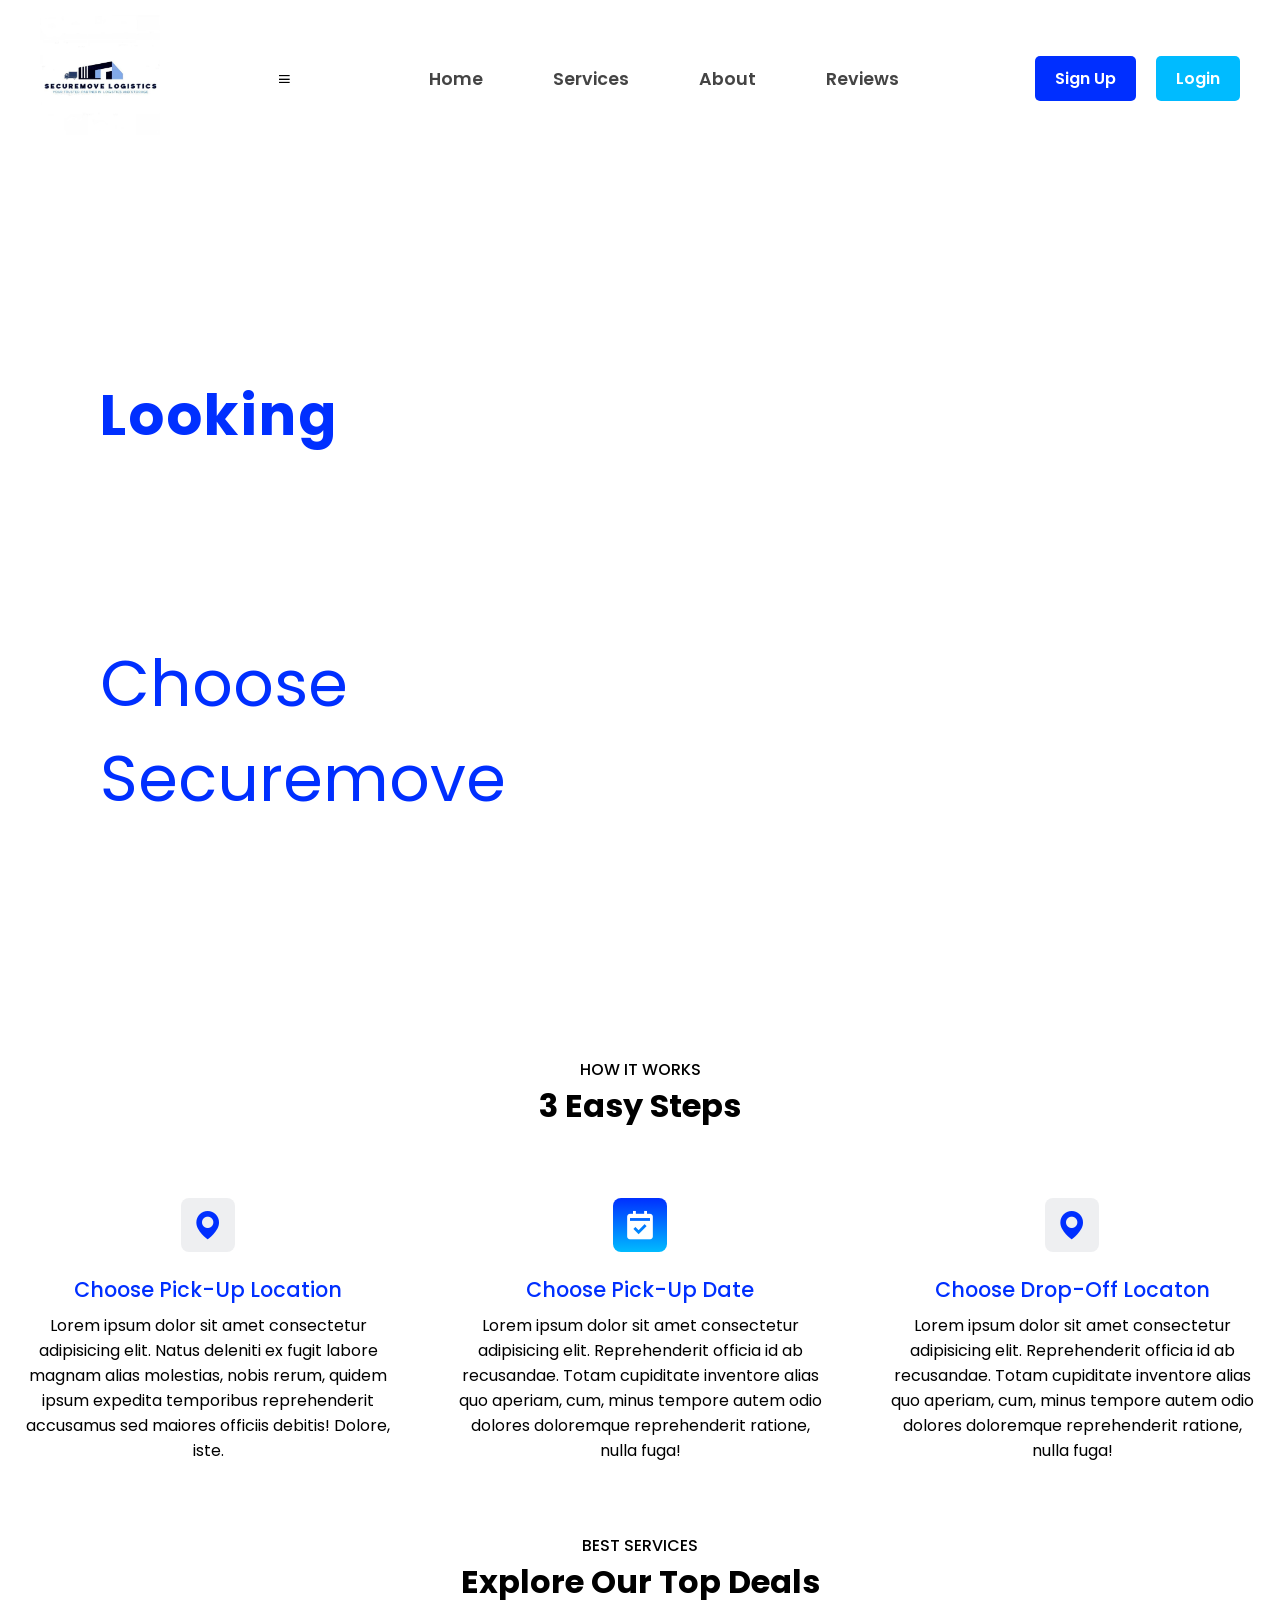
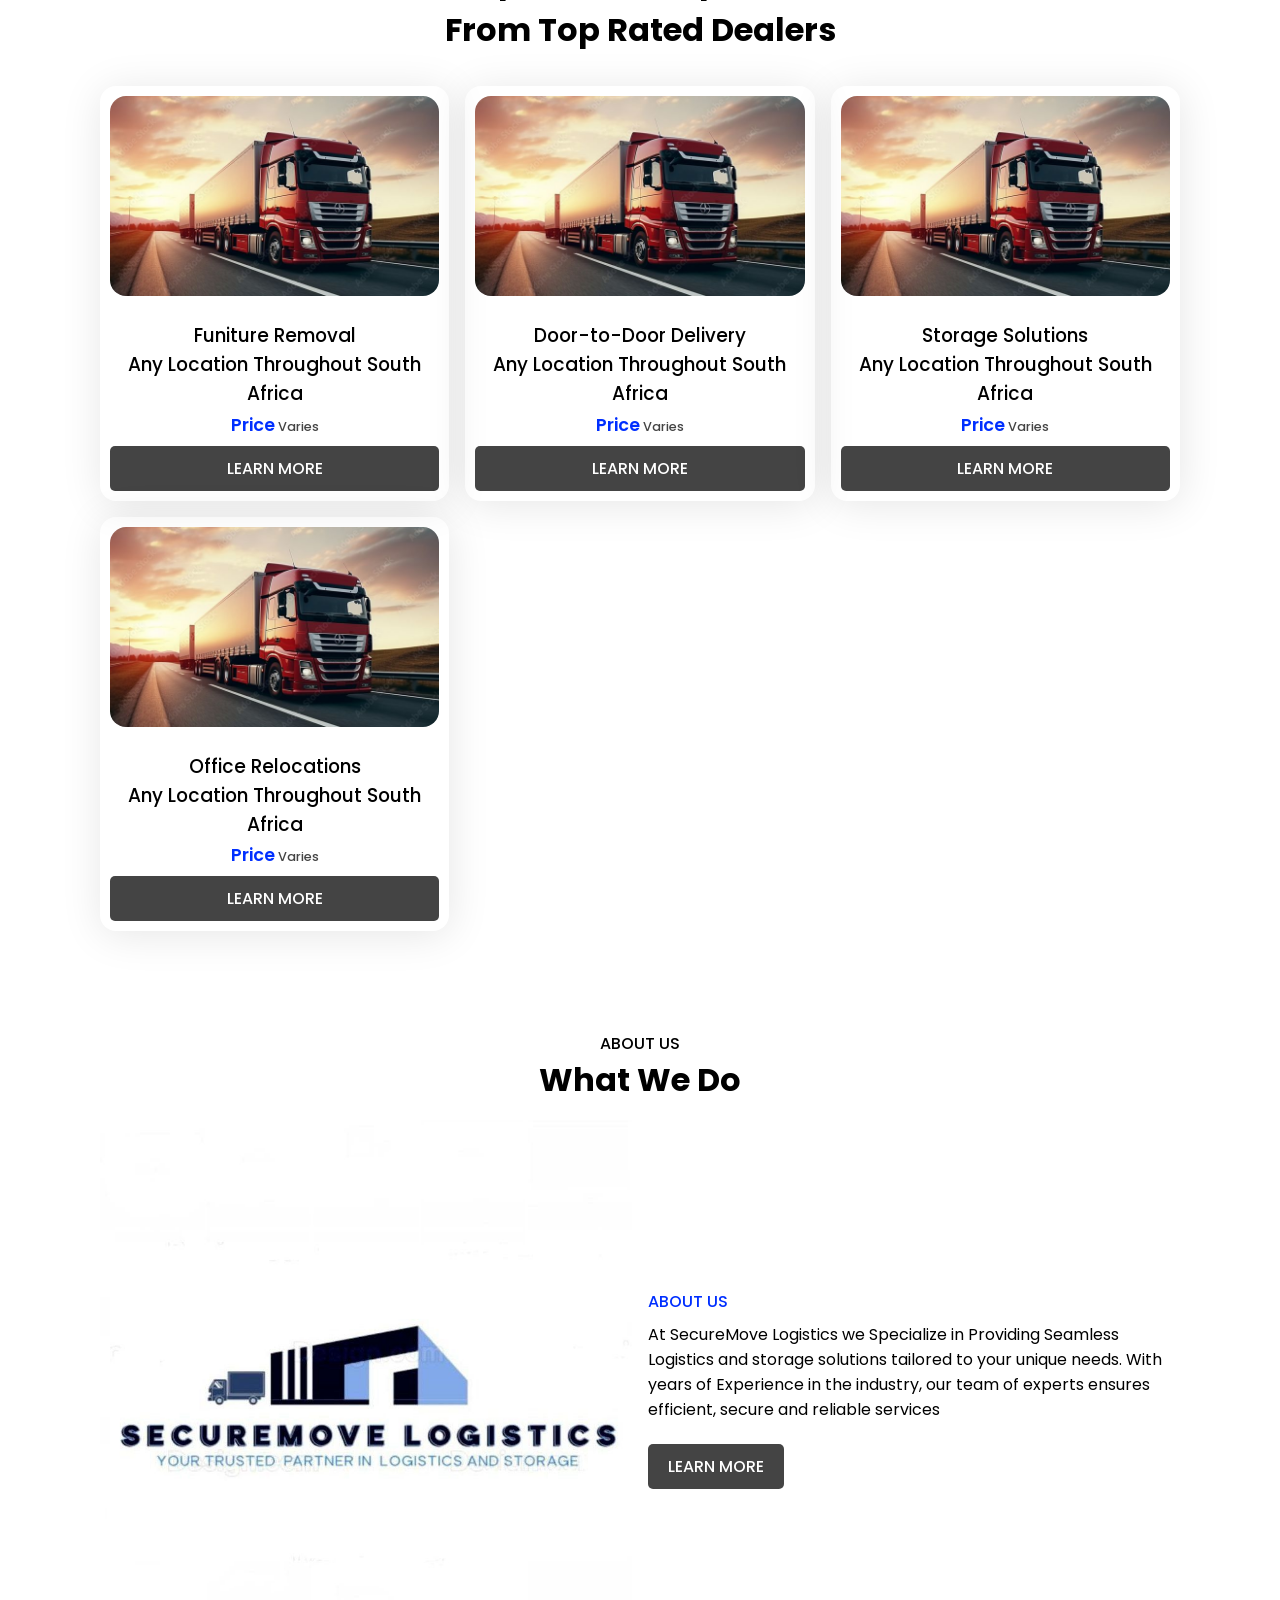
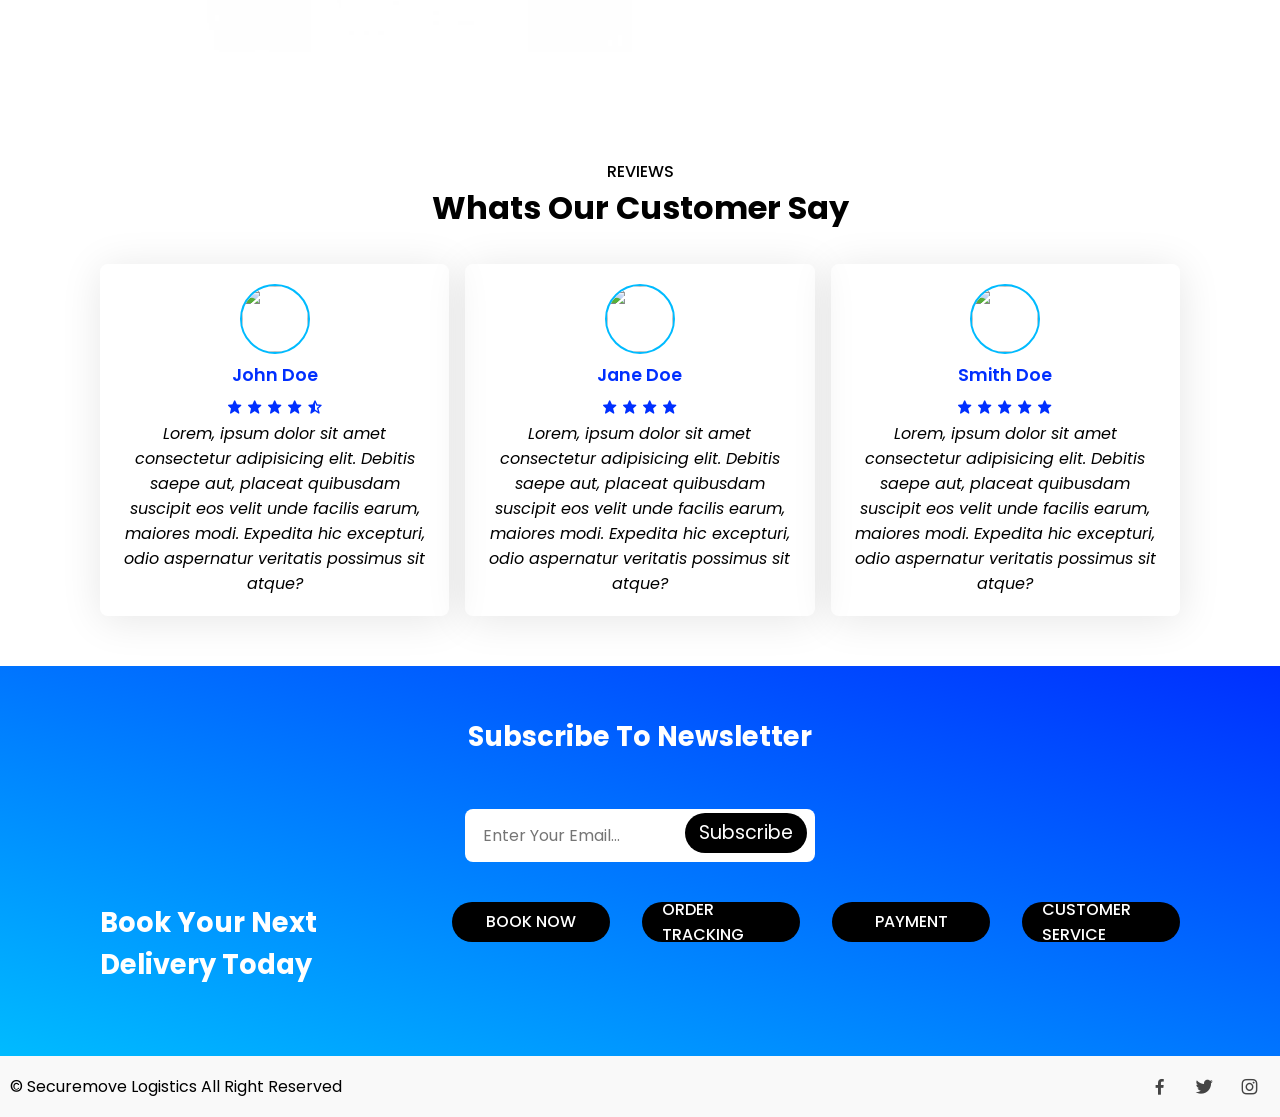
==== index.html @ 2e7c4234 "Add files via upload" ====
<!DOCTYPE html> 
<html lang="en"> 
<head>
    <meta charset="UTF-8">
    <meta http-equiv="X-UA-Compatible" content="IE=edge">
    <meta name="viewport" content="width=device-width, initial-scale=1.0">
    <title>Securemove Logistics</title>

    <!--Link to CSS-->
    <link rel="stylesheet" href="style.css">
    <!--Box Icons-->
    <link rel="stylesheet" href="https://unpkg.com/boxicons@2.1.4/css/boxicons.min.css">
</head>

<body>
    <!--Header-->
    <header>
        <a href="#" class="logo"><img src="img/logo.jpg" alt=""></a>

        <div class="bx bx-menu" id="menu"></div>

        <ul class="navbar">
            <li><a href="#home">Home</a></li>
            <li><a href="#services">Services</a></li>
            <li><a href="#about">About</a></li>
            <li><a href="#reviews">Reviews</a></li>
        </ul>

        <div class="header-btn">
            <a href="signup.html" class="sign-up">Sign Up</a>
            <a href="login.html" class="login">Login</a>
        </div>
    </header>

    <!--Home-->
    <section class="home" id="home">
        <div class="text">
            <h1><span>Looking</span> to <br>securely move your items</h1>
            <p>Choose Securemove</p>
        </div>
    </section>

    <!--Ride-->
    <div class="section" id="ride">
        <div class="heading">
             <span>How It Works</span>
             <h1>3 Easy Steps</h1>
        </div>
        <div class="ride-container">
            <div class="box">
                <i class="bx bxs-map "> </i>
                <h2>Choose Pick-Up Location</h2>
                <p>Lorem ipsum dolor sit amet consectetur adipisicing elit. Natus deleniti ex fugit labore magnam alias molestias, nobis rerum, quidem ipsum expedita temporibus reprehenderit accusamus sed maiores officiis debitis! Dolore, iste.</p>
            </div>

            <div class="box">
                <i class="bx bxs-calendar-check"></i>
                <h2>Choose Pick-Up Date</h2>
                <p>Lorem ipsum dolor sit amet consectetur adipisicing elit. Reprehenderit officia id ab recusandae. Totam cupiditate inventore alias quo aperiam, cum, minus tempore autem odio dolores doloremque reprehenderit ratione, nulla fuga!</p>
            </div>

            <div class="box">
                <i class="bx bxs-map"></i>
                <h2>Choose Drop-Off Locaton</h2>
                <p>Lorem ipsum dolor sit amet consectetur adipisicing elit. Reprehenderit officia id ab recusandae. Totam cupiditate inventore alias quo aperiam, cum, minus tempore autem odio dolores doloremque reprehenderit ratione, nulla fuga!</p>
            </div>
        </div>

    </div>

    <!--Services-->
    <section class="services" id="services">
        <div class="heading">
            <span>Best Services</span>
            <h1>Explore Our Top Deals <br>From Top Rated Dealers</h1>
        </div>
        <div class="services-container">
            

            <div class="box">
                <div class="box-img">
                    <img src="img/c99ba116ee1b3e5a43df6beca306ef57.jpg" alt="">
                </div>
                <br>
                <h3>Funiture Removal</h3>
                <h3>Any Location Throughout South Africa</h3>
                <h2>Price<span> Varies</span></h2>
                <a href="booking.html" class="btn">Learn More</a>
            </div>

            <div class="box">
                <div class="box-img">
                    <img src="img/c99ba116ee1b3e5a43df6beca306ef57.jpg" alt="">
                </div>
                <br>
                <h3>Door-to-Door Delivery</h3>
                <h3>Any Location Throughout South Africa</h3>
                <h2>Price<span> Varies</span></h2>
                <a href="booking.html" class="btn">Learn More</a>
            </div>

            <div class="box">
                <div class="box-img">
                    <img src="img/c99ba116ee1b3e5a43df6beca306ef57.jpg" alt="">
                </div>
                <br>
                <h3>Storage Solutions</h3>
                <h3>Any Location Throughout South Africa</h3>
                <h2>Price<span> Varies</span></h2>
                <a href="storage.html" class="btn">Learn More</a>
            </div>

            <div class="box">
                <div class="box-img">
                    <img src="img/c99ba116ee1b3e5a43df6beca306ef57.jpg" alt="">
                </div>
                <br>
                <h3>Office Relocations</h3>
                <h3>Any Location Throughout South Africa</h3>
                <h2>Price<span> Varies</span></h2>
                <a href="booking.html" class="btn">Learn More</a>
            </div>

        </div>
    </section>


    <!--About-->
    <section class="about" id="about">
        <div class="heading">
            <span>About Us</span>
            <h1>What We Do</h1>
        </div>
        <div class="about-container">
            <div class="about-img">
                <img src="img/logo.jpg" alt="">
            </div>
            <div class="about-text">
                <span>About Us</span>
                <p>At SecureMove Logistics we Specialize in Providing
                    Seamless Logistics and storage solutions tailored to your unique needs. With years of Experience in the industry, our team of experts ensures efficient, secure and reliable services</p>
                <a href="#" class="btn">Learn More</a>
            </div>
        </div>
    </section>

    <!--Reviews-->
    <section class="reviews" id="reviews">
        <div class="heading">
            <span>Reviews</span>
            <h1>Whats Our Customer Say</h1>
        </div>
        <div class="reviews-container">
            <div class="box">
                <div class="rev-img">
                    <img src="images/rev1.jpeg" alt="">
                </div>
                <h2>John Doe</h2>
                <div class="stars">
                    <i class="bx bxs-star"></i>
                    <i class="bx bxs-star"></i>
                    <i class="bx bxs-star"></i>
                    <i class="bx bxs-star"></i>
                    <i class="bx bxs-star-half"></i>
                </div>
                <p>Lorem, ipsum dolor sit amet consectetur adipisicing elit. Debitis saepe aut, placeat quibusdam suscipit eos velit unde facilis earum, maiores modi. Expedita hic excepturi, odio aspernatur veritatis possimus sit atque?</p>
            </div>

            <div class="box">
                <div class="rev-img">
                    <img src="images/rev2.avif" alt="">
                </div>
                <h2>Jane Doe</h2>
                <div class="stars">
                    <i class="bx bxs-star"></i>
                    <i class="bx bxs-star"></i>
                    <i class="bx bxs-star"></i>
                    <i class="bx bxs-star"></i>
                </div>
                <p>Lorem, ipsum dolor sit amet consectetur adipisicing elit. Debitis saepe aut, placeat quibusdam suscipit eos velit unde facilis earum, maiores modi. Expedita hic excepturi, odio aspernatur veritatis possimus sit atque?</p>
            </div>

            <div class="box">
                <div class="rev-img">
                    <img src="images/rev3.jpeg" alt="">
                </div>
                <h2>Smith Doe</h2>
                <div class="stars">
                    <i class="bx bxs-star"></i>
                    <i class="bx bxs-star"></i>
                    <i class="bx bxs-star"></i>
                    <i class="bx bxs-star"></i>
                    <i class="bx bxs-star"></i>
                </div>
                <p>Lorem, ipsum dolor sit amet consectetur adipisicing elit. Debitis saepe aut, placeat quibusdam suscipit eos velit unde facilis earum, maiores modi. Expedita hic excepturi, odio aspernatur veritatis possimus sit atque?</p>
            </div>
        </div>
    </section>

   <!--NewsLetter-->
   <section class="newsletter">
    <h2>Subscribe To Newsletter</h2>
    <div class="box">
        <input type="text" placeholder="Enter Your Email...">
        <a href="#" class="subscribeBtn" id="subscribeBtn">Subscribe</a>
    </div>  
    
    <!-- Response message -->
    <p id="responseMessage" style="color: white;"></p> 
    <div class="end-content-box">
        <h2>Book Your Next Delivery Today</h2>
        <a href="booking.html" class="btn">Book Now</a>
        <a href="status.html" class="btn">Order Tracking</a>
        <a href="payment.html" class="btn">Payment</a>
        <a href="issuesanderrors.html" class="btn">Customer Service</a>
    </div>
</section>

<div class="copyright">
    <p> &#169; Securemove Logistics All Right Reserved</p>
    <div class="social">
        <a href="#" i class="bx bxl-facebook"></i></a>
        <a href="#" i class="bx bxl-twitter"></i></a>
        <a href="https://www.instagram.com/securemove_logistics/" i class="bx bxl-instagram"></i></a>
    </div>
</div>

<!-- JavaScript -->
<script>
    document.getElementById("subscribeBtn").addEventListener("click", function(event) {
        event.preventDefault();  // Prevent the default link behavior
        document.getElementById("responseMessage").textContent = "Thank you for subscribing! You are now subscribed and will receive emails on business offers, services, and much more...";
    });
</script>
</body>
</html>
---- style.css ----
/* Google Fonts */
@import url("https://fonts.googleapis.com/css2?family=Poppins:wght@200;300;400;500;600;700&dsiplay=swap");
*{
    margin: 0;
    padding: 0;
    box-sizing: border-box;
    scroll-padding-top: 2rem;
    scroll-behavior: smooth;
    list-style: none;
    text-decoration: none;
    font-family: "Poppins",sans-serif;
}
:root{
    --second-color: #00bbff;
    --main-color: #002fff;
    --text-color: #444;
    --gradinet: linear-gradient(#002fff, #00bbff);
}

/* Custom Scroll Bar */
html::-webkit-scrollbar{
    width: 0.5rem;    
}

html::-webkit-scrollbar-track{
    background: transparent;
}

html::-webkit-scrollbar-thumb{
    background: var(--text-color);
    border-radius: 5rem;
}

section{
    padding: 50px 100px;
}

header{
    position: fixed;
    width: 100%;
    top: 0;
    right: 0;
    z-index: 1000;
    display: flex;
    align-items: center;
    justify-content: space-between;
    background: #eeeff1;
    padding: 15px 100px;
}

.logo img{
    width: 90px;
}

.navbar{
    display: flex;
}

.navbar li{
    position: relative;
}

.navbar a{
    font-size: 1rem;
    padding: 10px 20px;
    color: var(--text-color);
    font-weight: 500;
}

.navbar a::after{
   content: "";
   width: 0;
   height: 3px;
   background: var(--gradinet);
   position: absolute;
   bottom: -4px;
   left: 0;
   transition: 0.5s;
}

.navbar a:hover::after{
    width: 100%;
}

#menu-icon{
    font-size: 24px;
    cursor: pointer;
    z-index: 10001;
    display: none;
}

.header-btn a{
    padding: 10px 20px;
    color: var(--text-color);
    font-weight: 500;
}

.header-btn .login{
    background-color: var(--main-color);
    color: #fff;
    border-radius: 0.5rem;   
}

.header-btn .login:hover{
    background-color: var(--second-color);
}

.home{
    width: 100%;
    min-height: 100vh;
    position: relative;
    background: url(img/inside-truck-vid.gif);
    background-repeat: no-repeat; 
    background-position: center right;
    background-size: cover;
    display: grid;
    align-items: center;
    grid-template-columns: repeat(2, 1fr);
}

.text h1{
    font-size: 3.5rem;
    letter-spacing: 2px; 
    color: #fff;
}

.text span{
    color: var(--main-color);
}

.text p{
    margin: 00.5rem 0 1rem;
    color: var(--main-color);
    font-size: 4rem !important;
}



.heading{
    text-align: center;
}

.heading span{
    font-weight: 500;
    text-transform: uppercase;
}

.heading h1{
    font-size: 2rem;
}

.ride-container{
    display: grid;
    align-items: center;
    grid-template-columns: repeat(auto-fit, minmax(250px, auto));
    gap: 1rem;
    margin-top: 3rem;
}

.ride-container .box{
    text-align: center;
    padding: 20px;
}

.ride-container .box .bx{
    font-size: 34px;
    padding: 10px;
    background: #eeeff1;
    border-radius: 0.5rem;
    color: var(--main-color);
}

.ride-container .box h2{
    font-size: 1.3rem;
    font-weight: 500;
    margin: 1.4rem 0 0.5rem;
}

.ride-container .box .bx:hover, .ride-container .box .bxs-calendar-check{
    background: var(--gradinet);
    color: #fff; 
}

.services-container{
    display: grid;
    grid-template-columns: repeat(auto-fit, minmax(300px, auto));
    gap: 1rem;
    margin-top: 2rem;
}

.services-container .box{
    text-align: center;
    padding: 10px;
    border-radius: 1rem;
    box-shadow: 1px 4px 41px rgba(0,0,0,0.1);
}

.services-container .box .box-img{
    width: 100%;
    height: 200px;
}

.services-container .box .box-img img{
    width: 100%;
    height: 100%;
    border-radius: 1rem;
    object-fit: cover;
    object-position: center;
}

.services-container .box p{
    padding: 0 10px;
    border: 1px solid var(--text-color);
    width: 58px;
    border-radius: 0.5rem;
    margin: 1rem 0 1rem;
}

.services-container .box h3{
    font-weight: 500;
}

.services-container .box h2{
    font-size: 1.1rem;
    font-weight: 600;
    color: var(--main-color);
    margin: 0.2rem 0 0.5rem;
}

.services-container .box h2 span{
    font-size: 0.8rem;
    font-weight: 500;
    color: var(--text-color);
}

.services-container .box .btn{
    display: flex;
    justify-content: center;
    background: var(--text-color);
    color: #fff;
    padding: 10px;
    border: 0.5rem;
}

.services-container .box .btn:hover{
    background: var(--main-color);
}

.about-container{
    display: grid;
    grid-template-columns: repeat(2, 1fr);
    margin-top: 2rem;
    align-items: center;
    gap: 1rem;
    margin-top: 1rem;
}

.about-img img{
    width: 100%;
}

.about-text span{
    font-weight: 500;
    color: var(--main-color);
    text-transform: uppercase;
}

.about-text p{
    margin: 0.5rem 0 1.4rem;
}

.about-text .btn{
    display: flexbox;
    justify-content: center;
    background: var(--text-color);
    color: #fff;
    padding: 10px 20px;
    border: 0.5rem;
}

.about-text .btn:hover{
    background: var(--main-color);
}

.reviews-container{
    display: grid;
    grid-template-columns: repeat(auto-fit, minmax(250px, auto));
    gap: 1rem;
    margin-top: 2rem;
}

.rev-img{
    width: 70px;
    height: 70px;
}

.rev-img img{
    width: 100%;
    height: 100%;
    border-radius: 50%;
    object-fit: cover;
    object-position: center;
    border: 2px solid var(--second-color);
}

.reviews-container .box{
    display: flex;
    flex-direction: column;
    align-items: center;
    text-align: center;
    padding: 20px;
    box-shadow: 1px 4px 41px rgba(0,0,0,0.1);
    border-radius: 0.5rem;
}

.reviews-container .box h2{
    font-weight: 600;
    font-size: 1.1rem;
    margin: 0.5rem 0 0.5rem;
}

.reviews-container .box p{
    font-style: italic;
}

.reviews-container .box .stars .bx{
    color: var(--main-color);
}

.newsletter{
    background: linear-gradient(to top right, var(--second-color),var(--main-color));
    display: flex;
    flex-direction: column;
    align-items: center;
    gap: 20px;
}

.newsletter h2{
    color: #fff;
    font-size: 1.7rem;
}

.newsletter .box{
    margin-top: 1rem;
    background: #fff;
    border-radius: 0.5rem;
    padding: 4px 8px;
    width: 350px;
    display: flex;
    justify-content: space-between;
}

.newsletter .box input{
    border: none;
    outline: none;
}

.newsletter .box .subscribeBtn{
  /*  background: black;
    color: #fff;
    padding: 8px 20px;
    border-radius: 0.5rem; */
    background-color: black;
    display: flex;
    justify-content: center;
    align-items: center;
    width: 200px;
    height: 40px;
    border-radius: 2rem;
    cursor: pointer;
    font-size: 1.2rem;
    color: white;
    text-decoration: none;

}

.copyright{
    padding: 10px;
    display: flex;
    justify-content: space-between;
    align-items: center;
    background: var(--background-color);
}

.social a{
    color: var(--text-color);
    padding: 10px;
    font-size: 21px;
}

.social a:hover{
    color: var(--second-color);
}



/* Making Responsive */

@media (max-width:991px){
    header{
        padding: 18px 40px;
    }
    section{
        padding: 50px 40px;
    }
}

@media (max-width: 881){
    .home{
        background-position: left;
    }
    .form-container{
        bottom: 0.2rem;
        left: 40px;
    }
}

@media (max-width: 768){
    header{
        padding: 11px 40px;
    }
    #menu-icon{
        display: initial;
    }
    .login{
        display: none;
    }
    .text h21{
        font-size: 2.5rem;
    }
    .home{
        grid-template-columns: 1fr;
    }
    .form-container form{
        position: unset;
    }
    header .navbar{
        position: absolute;
        top: -500px;
        left: 0;
        right: 0;
        display: flex;
        flex-direction: column;
        background: #fff;
        box-shadow: 0 4px 4px rgba(0,0,0,0.1);
        transition: 0.2s ease;
        text-align: left;
    }
    .navbar.active{
        top: 100%;
    }
    .navbar a{
        padding: 1rem;
        border-left: 2px solid var(--main-color);
        margin: 1rem;
        display: block;
    }
    .navbar a:hover{
        background: var(--main-color);
        color: #fff;
        border: none;
    }
    .navbar a::after{
        display: none;
    }
    .heading span{
        font-size: 0.9rem;
        font-weight: 600;
    }
    .heading h1{
        font-size: 1.3rem;
    }
    .about-container{
        grid-template-columns: 1fr;
        text-align: center;
    }
    .about-img{
        padding: 1rem;
        order: 2;
    }
}

@media (max-width: 568px){
    .copyright{
        flex-direction: column;
    }
    .newsletter .box{
        width: 284px;
    }
    .form-container{
        padding-top: 2rem;
    }
}

@media (max-width: 350px){
    header{
        padding: 3px 14px;
    }
    section{
        padding: 50px 14px;
    }

    .logo img{
        width: 30px;
    }
    .header-btn .login{
        padding: 7px 10px;
        font-size: 14px;
        font-weight: 400;
    }
    .text h1{
        font-size: 2rem;
    }
    .form-container{
        padding-top: 2rem;
    }
    .services-container{
        grid-template-columns: repeat(auto-fit,minmax(254px,auto));
    }
}

/*AcceptReject*/

/* Quote Acceptance Section */
.quote-acceptance {
    background: #f9f9f9;
    padding: 60px 100px;
    text-align: center;
}

.quote-container {
    max-width: 800px;
    margin: auto;
    background: white;
    padding: 20px;
    border-radius: 10px;
    box-shadow: 0 4px 8px rgba(0, 0, 0, 0.1);
    text-align: left;
}

.quote-info h2 {
    font-size: 1.8rem;
    color: var(--main-color);
    margin-bottom: 10px;
}

.quote-info p {
    font-size: 1rem;
    color: var(--text-color);
    margin: 5px 0;
}

.quote-actions h3 {
    font-size: 1.2rem;
    color: var(--main-color);
    margin-top: 20px;
}

.actions {
    display: flex;
    justify-content: center;
    gap: 20px;
    margin-top: 15px;
}

.btn {
    display: inline-block;
    padding: 10px 20px;
    font-size: 1rem;
    border-radius: 5px;
    text-transform: uppercase;
    font-weight: 500;
    transition: 0.3s ease;
}

.accept-btn {
    background: var(--main-color);
    color: white;
    border: none;
}

.accept-btn:hover {
    background: var(--second-color);
}

.reject-btn {
    background: #ff4d4d;
    color: white;
    border: none;
}

.reject-btn:hover {
    background: #cc0000;
}

/* Responsive Styles */
@media (max-width: 768px) {
    .quote-acceptance {
        padding: 40px 20px;
    }

    .quote-container {
        padding: 15px;
    }

    .actions {
        flex-direction: column;
        align-items: center;
    }

    .btn {
        width: 80%;
        text-align: center;
    }
}


/* Booking*/

/* Transport Request Section */
.transport-request {
    background: #f9f9f9;
    padding: 60px 100px;
}

.request-container {
    max-width: 900px;
    margin: auto;
    background: white;
    padding: 30px;
    border-radius: 10px;
    box-shadow: 0 4px 8px rgba(0, 0, 0, 0.1);
}

.request-form {
    display: grid;
    gap: 20px;
}

.customer-info,
.location-info,
.additional-info {
    background: #fff;
    padding: 20px;
    border-radius: 8px;
    box-shadow: 0 2px 10px rgba(0, 0, 0, 0.1);
}

h2 {
    font-size: 1.5rem;
    color: var(--main-color);
    margin-bottom: 15px;
}

/* Input Fields */
label {
    display: block;
    font-weight: 500;
    margin-bottom: 5px;
    color: var(--text-color);
}

input,
textarea {
    width: 100%;
    padding: 10px;
    border: 1px solid #ccc;
    border-radius: 5px;
    font-size: 1rem;
}

textarea {
    resize: none;
    height: 100px;
}

/* Submit Button */
.request-btn {
    text-align: center;
    margin-top: 20px;
}

.btn {
    background: var(--main-color);
    color: white;
    padding: 12px 20px;
    font-size: 1rem;
    border-radius: 5px;
    font-weight: 600;
    transition: 0.3s ease;
    cursor: pointer;
}

.btn:hover {
    background: var(--second-color);
}

/* Responsive Design */
@media (max-width: 768px) {
    .transport-request {
        padding: 40px 20px;
    }

    .request-container {
        padding: 20px;
    }

    .btn {
        width: 100%;
    }
}


/* Branch2Branch */

/* Transport Booking Section */
.transport-booking {
    background: #f8f9fa;
    padding: 60px 100px;
    text-align: center;
}

.booking-container {
    max-width: 800px;
    margin: auto;
    background: white;
    padding: 30px;
    border-radius: 10px;
    box-shadow: 0 4px 8px rgba(0, 0, 0, 0.1);
    text-align: left;
}

.booking-container h2 {
    font-size: 1.5rem;
    color: var(--main-color);
    margin-bottom: 10px;
}

.booking-container label {
    font-weight: 500;
    color: var(--text-color);
    display: block;
    margin: 10px 0 5px;
}

.booking-container select,
.booking-container input {
    width: 100%;
    padding: 10px;
    border: 1px solid #ddd;
    border-radius: 5px;
    font-size: 1rem;
}

.submit-button {
    text-align: center;
    margin-top: 20px;
}

.btn {
    background: var(--main-color);
    color: white;
    padding: 12px 20px;
    border: none;
    border-radius: 5px;
    font-size: 1rem;
    cursor: pointer;
    transition: background 0.3s ease-in-out;
}

.btn:hover {
    background: var(--second-color);
}

/* Responsive */
@media (max-width: 768px) {
    .transport-booking {
        padding: 50px 40px;
    }

    .booking-container {
        padding: 20px;
    }
}

@media (max-width: 480px) {
    .transport-booking {
        padding: 30px 20px;
    }
}


/* Payment */

/* Payment Section */
.payment {
    background: #f9f9f9;
    padding: 60px 100px;
    text-align: center;
}

.payment-container {
    max-width: 600px;
    margin: auto;
    background: white;
    padding: 30px;
    border-radius: 10px;
    box-shadow: 0 4px 8px rgba(0, 0, 0, 0.1);
    text-align: left;
}

.payment-form {
    display: grid;
    gap: 20px;
}

.payment-info,
.payment-details {
    background: #fff;
    padding: 20px;
    border-radius: 8px;
    box-shadow: 0 2px 10px rgba(0, 0, 0, 0.1);
}

.payment-info label,
.payment-details label {
    display: block;
    font-size: 1rem;
    font-weight: 500;
    color: var(--text-color);
    margin-bottom: 5px;
}

.payment-info input,
.payment-details input,
.payment-info select {
    width: 100%;
    padding: 10px;
    border: 1px solid #ccc;
    border-radius: 5px;
    font-size: 1rem;
}

.payment-info select {
    appearance: none;
    background: #fff;
    cursor: pointer;
}

.payment-btn {
    text-align: center;
}

.payment-btn .btn {
    background: var(--main-color);
    color: white;
    padding: 12px 20px;
    border-radius: 5px;
    font-size: 1rem;
    font-weight: 500;
    border: none;
    transition: 0.3s ease;
    cursor: pointer;
}

.payment-btn .btn:hover {
    background: var(--second-color);
}

/* Responsive Styles */
@media (max-width: 768px) {
    .payment {
        padding: 40px 20px;
    }

    .payment-container {
        padding: 20px;
    }
}


/* ProofOfDel */

/* Proof of Delivery Section */
.proof-of-delivery {
    background: #f9f9f9;
    padding: 60px 100px;
    text-align: center;
}

.proof-container {
    display: grid;
    grid-template-columns: 1fr 1fr;
    gap: 20px;
    max-width: 900px;
    margin: auto;
    background: white;
    padding: 30px;
    border-radius: 10px;
    box-shadow: 0 4px 8px rgba(0, 0, 0, 0.1);
}

.order-info,
.proof-image,
.confirm-delivery {
    text-align: left;
    padding: 15px;
}

.order-info h2,
.proof-image h2,
.confirm-delivery h3 {
    color: var(--main-color);
    margin-bottom: 10px;
}

.order-info p {
    font-size: 1rem;
    color: var(--text-color);
    margin: 5px 0;
}

.image-container {
    text-align: center;
    margin-top: 10px;
}

.image-container img {
    width: 100%;
    max-width: 300px;
    border-radius: 5px;
    box-shadow: 0 4px 8px rgba(0, 0, 0, 0.1);
}

.confirmation-buttons {
    display: flex;
    justify-content: center;
    gap: 20px;
    margin-top: 15px;
}

.btn {
    display: inline-block;
    padding: 10px 20px;
    font-size: 1rem;
    border-radius: 5px;
    text-transform: uppercase;
    font-weight: 500;
    transition: 0.3s ease;
    border: none;
    cursor: pointer;
}

.confirm {
    background: var(--main-color);
    color: white;
}

.confirm:hover {
    background: var(--second-color);
}

.reject {
    background: #ff4d4d;
    color: white;
}

.reject:hover {
    background: #cc0000;
}

/* Responsive Design */
@media (max-width: 768px) {
    .proof-container {
        grid-template-columns: 1fr;
        text-align: center;
    }

    .order-info,
    .proof-image,
    .confirm-delivery {
        text-align: center;
    }

    .confirmation-buttons {
        flex-direction: column;
    }
}


/* Scheduling */

/* Admin Schedule Vehicle & Driver Section */
.admin-schedule {
    background: #f9f9f9;
    padding: 60px 100px;
    text-align: center;
}

.admin-schedule-container {
    max-width: 900px;
    margin: auto;
    background: white;
    padding: 30px;
    border-radius: 10px;
    box-shadow: 0 4px 8px rgba(0, 0, 0, 0.1);
    text-align: left;
}

.admin-schedule-form h2 {
    font-size: 1.5rem;
    color: var(--main-color);
    margin-bottom: 10px;
}

.admin-schedule-form p {
    font-size: 1rem;
    color: var(--text-color);
    margin: 5px 0;
}

.admin-schedule-form label {
    font-size: 1rem;
    font-weight: 500;
    color: var(--text-color);
    display: block;
    margin-top: 15px;
}

.admin-schedule-form select,
.admin-schedule-form input,
.admin-schedule-form textarea {
    width: 100%;
    padding: 10px;
    font-size: 1rem;
    border: 1px solid #ccc;
    border-radius: 5px;
    margin-top: 5px;
}

.admin-schedule-form textarea {
    height: 100px;
    resize: none;
}

.submit-btn {
    text-align: center;
    margin-top: 20px;
}

.btn {
    background: var(--main-color);
    color: #fff;
    padding: 10px 20px;
    border: none;
    border-radius: 5px;
    font-size: 1rem;
    cursor: pointer;
    transition: 0.3s ease;
}

.btn:hover {
    background: var(--second-color);
}


/* Status */

/* Google Fonts */
@import url("https://fonts.googleapis.com/css2?family=Poppins:wght@200;300;400;500;600;700&display=swap");

* {
    margin: 0;
    padding: 0;
    box-sizing: border-box;
    scroll-padding-top: 2rem;
    scroll-behavior: smooth;
    list-style: none;
    text-decoration: none;
    font-family: "Poppins", sans-serif;
}

:root {
    --second-color: #00bbff;
    --main-color: #002fff;
    --text-color: #444;
    --gradient: linear-gradient(#002fff, #00bbff);
}

/* Custom Scroll Bar */
html::-webkit-scrollbar {
    width: 0.5rem;
}

html::-webkit-scrollbar-track {
    background: transparent;
}

html::-webkit-scrollbar-thumb {
    background: var(--text-color);
    border-radius: 5rem;
}

section {
    padding: 50px 100px;
}

header {
    position: fixed;
    width: 100%;
    top: 0;
    right: 0;
    z-index: 1000;
    display: flex;
    align-items: center;
    justify-content: space-between;
    background: #eeeff1;
    padding: 15px 100px;
}

.logo img {
    width: 90px;
}

.navbar {
    display: flex;
}

.navbar li {
    position: relative;
}

.navbar a {
    font-size: 1rem;
    padding: 10px 20px;
    color: var(--text-color);
    font-weight: 500;
}

.navbar a::after {
    content: "";
    width: 0;
    height: 3px;
    background: var(--gradient);
    position: absolute;
    bottom: -4px;
    left: 0;
    transition: 0.5s;
}

.navbar a:hover::after {
    width: 100%;
}

#menu-icon {
    font-size: 24px;
    cursor: pointer;
    z-index: 10001;
    display: none;
}

.header-btn a {
    padding: 10px 20px;
    color: var(--text-color);
    font-weight: 500;
}

.header-btn .login {
    background-color: var(--main-color);
    color: #fff;
    border-radius: 0.5rem;
}

.header-btn .login:hover {
    background-color: var(--second-color);
}

.track-status {
    padding: 50px 100px;
    gap: 10px;
}

.track-status .heading {
    text-align: center;
}

.track-status .heading span {
    font-weight: 500;
    text-transform: uppercase;
}

.track-status .heading h1 {
    font-size: 2rem;
}

.track-status .track-status-container {
    display: flex;
    justify-content: space-between;
}

.track-status .order-info,
.track-status .status-display {
    flex: 1;
    padding: 20px;
}

.track-status .order-info h2,
.track-status .status-display h2 {
    font-size: 1.5rem;
    margin-bottom: 10px;
}

.track-status .status-box {
    margin-bottom: 20px;
}

.track-status .status-timeline {
    display: flex;
    justify-content: space-between;
}

.track-status .status-step {
    text-align: center;
}

.track-status .status-circle {
    width: 20px;
    height: 20px;
    border-radius: 50%;
    background-color: #ddd;
    margin: 10px auto;
}

.track-status .track-btn {
    display: flex;
    justify-content: center;
    margin-top: 20px;
}

.track-status .btn {
    background: var(--main-color);
    color: white;
    padding: 12px 20px;
    font-size: 1rem;
    border-radius: 5px;
    font-weight: 600;
    transition: 0.3s ease;
    cursor: pointer;
    gap: 10px;
}

.track-status .proof-btn{
    gap: 10px;
    display: flex;
    justify-content: center;
    align-items: center;
    font-size: 0.8rem;
}

.track-status .btn:hover {
    background: var(--second-color);
}

/* Footer */
footer {
    padding: 20px;
    background: #eeeff1;
    text-align: center;
}

footer .copyright p {
    color: var(--text-color);
}

footer .social a {
    color: var(--main-color);
    padding: 10px;
    font-size: 21px;
}

footer .social a:hover {
    color: var(--second-color);
}

/* Responsive Design */
@media (max-width: 991px) {
    header {
        padding: 18px 40px;
    }
    section {
        padding: 50px 40px;
    }
}

@media (max-width: 768px) {
    header {
        padding: 11px 40px;
    }
    #menu-icon {
        display: initial;
    }
    .login {
        display: none;
    }
    .track-status .track-status-container {
        flex-direction: column;
    }
    .track-status .order-info,
    .track-status .status-display {
        padding: 20px 0;
    }
    .track-status .track-btn {
        margin-top: 20px;
    }
}

@media (max-width: 568px) {
    .copyright {
        flex-direction: column;
    }
    footer .social a {
        padding: 8px;
    }
}


/* Storage */

/* General Styles */
:root {
    --main-color: #002fff;
    --second-color: #00bbff;
    --text-color: #444;
    --background-color: #f9f9f9;
}

/* Header */
header {
    background: #fff;
    padding: 15px 40px;
    display: flex;
    justify-content: space-between;
    align-items: center;
    position: sticky;
    top: 0;
    z-index: 1000;
}

header .logo img {
    width: 120px;
}

header .navbar {
    display: flex;
    gap: 30px;
}

header .navbar a {
    color: var(--text-color);
    font-weight: 600;
    text-decoration: none;
    font-size: 1.1rem;
    transition: color 0.3s;
}

header .navbar a:hover {
    color: var(--main-color);
}

header .header-btn {
    display: flex;
    gap: 20px;
}

header .header-btn .sign-up,
header .header-btn .login {
    background: var(--main-color);
    color: white;
    padding: 10px 20px;
    border-radius: 5px;
    font-weight: 600;
    text-decoration: none;
    transition: background 0.3s;
}

header .header-btn .login {
    background: var(--second-color);
}

header .header-btn .sign-up:hover,
header .header-btn .login:hover {
    background: var(--text-color);
}

/* Storage Booking Section */
.storage-booking {
    background: var(--background-color);
    padding: 60px 100px;
}

.storage-booking .heading {
    text-align: center;
    margin-bottom: 40px;
}

.storage-booking .heading h1 {
    font-size: 2.5rem;
    color: var(--main-color);
}

.storage-booking .heading span {
    font-size: 1.2rem;
    color: var(--second-color);
}

.booking-container {
    max-width: 900px;
    margin: auto;
    background: white;
    padding: 40px;
    border-radius: 10px;
    box-shadow: 0 4px 8px rgba(0, 0, 0, 0.1);
}

.booking-container form {
    display: grid;
    gap: 20px;
}

.booking-container h2 {
    font-size: 1.5rem;
    color: var(--main-color);
    margin-bottom: 15px;
}

/* Customer Details */
.customer-details label,
.goods-type label,
.storage-duration label {
    display: block;
    font-weight: 500;
    margin-bottom: 8px;
    color: var(--text-color);
}

.customer-details input,
.goods-type select,
.storage-duration select {
    width: 100%;
    padding: 12px;
    border: 1px solid #ddd;
    border-radius: 5px;
    font-size: 1rem;
}

.customer-details input:focus,
.goods-type select:focus,
.storage-duration select:focus {
    border-color: var(--main-color);
}

/* Pricing List */
.pricing-list table {
    width: 100%;
    border-collapse: collapse;
    margin-top: 15px;
}

.pricing-list th,
.pricing-list td {
    padding: 10px;
    border: 1px solid #ddd;
    text-align: center;
}

.pricing-list th {
    background-color: var(--main-color);
    color: white;
}

.pricing-list td {
    background-color: #f9f9f9;
}

.pricing-list td:hover {
    background-color: var(--second-color);
    color: white;
}

/* Submit Button */
.submit-button {
    text-align: center;
    margin-top: 20px;
}

.submit-button .btn {
    background: var(--main-color);
    color: white;
    padding: 12px 20px;
    font-size: 1.2rem;
    border-radius: 5px;
    font-weight: 600;
    cursor: pointer;
    transition: background 0.3s;
}

.submit-button .btn:hover {
    background: var(--second-color);
}

/* Footer */
footer {
    background: #f1f1f1;
    padding: 30px 100px;
    text-align: center;
}

footer .copyright {
    font-size: 1rem;
    color: var(--text-color);
}

footer .social {
    margin-top: 10px;
}

footer .social a {
    color: var(--main-color);
    font-size: 1.5rem;
    margin: 0 10px;
    transition: color 0.3s;
}

footer .social a:hover {
    color: var(--second-color);
}

/* Responsive Design */
@media (max-width: 768px) {
    header {
        padding: 15px 20px;
    }

    .navbar {
        display: none;
    }

    .header-btn {
        display: flex;
        gap: 15px;
    }

    .storage-booking {
        padding: 40px 20px;
    }

    .booking-container {
        padding: 20px;
    }

    .submit-button .btn {
        width: 100%;
    }

    footer {
        padding: 20px 20px;
    }
}


/* Issues & Errors */


/* General Styles */
:root {
    --main-color: #002fff;
    --second-color: #00bbff;
    --text-color: #444;
    --background-color: #f9f9f9;
}

/* Header */
header {
    background: #fff;
    padding: 15px 40px;
    display: flex;
    justify-content: space-between;
    align-items: center;
    position: sticky;
    top: 0;
    z-index: 1000;
}

header .logo img {
    width: 120px;
}

header .navbar {
    display: flex;
    gap: 30px;
}

header .navbar a {
    color: var(--text-color);
    font-weight: 600;
    text-decoration: none;
    font-size: 1.1rem;
    transition: color 0.3s;
}

header .navbar a:hover {
    color: var(--main-color);
}

header .header-btn {
    display: flex;
    gap: 20px;
}

header .header-btn .sign-up,
header .header-btn .login {
    background: var(--main-color);
    color: white;
    padding: 10px 20px;
    border-radius: 5px;
    font-weight: 600;
    text-decoration: none;
    transition: background 0.3s;
}

header .header-btn .login {
    background: var(--second-color);
}

header .header-btn .sign-up:hover,
header .header-btn .login:hover {
    background: var(--text-color);
}

/* Issue Handling Section */
.issue-handling {
    background: var(--background-color);
    padding: 60px 100px;
}

.issue-handling .heading {
    text-align: center;
    margin-bottom: 40px;
}

.issue-handling .heading h1 {
    font-size: 2.5rem;
    color: var(--main-color);
}

.issue-handling .heading span {
    font-size: 1.2rem;
    color: var(--second-color);
}

.issue-container {
    max-width: 900px;
    margin: auto;
    background: white;
    padding: 40px;
    border-radius: 10px;
    box-shadow: 0 4px 8px rgba(0, 0, 0, 0.1);
}

.issue-container form {
    display: grid;
    gap: 20px;
}

/* Customer Details */
.customer-details label,
.issue-description label,
.error-correction label {
    display: block;
    font-weight: 500;
    margin-bottom: 8px;
    color: var(--text-color);
}

.customer-details input,
.issue-description select,
.error-correction textarea {
    width: 100%;
    padding: 12px;
    border: 1px solid #ddd;
    border-radius: 5px;
    font-size: 1rem;
}

.issue-description textarea,
.error-correction textarea {
    resize: none;
    height: 150px;
}

.customer-details input:focus,
.issue-description select:focus,
.error-correction textarea:focus {
    border-color: var(--main-color);
}

/* Submit Button */
.submit-button {
    text-align: center;
    margin-top: 20px;
}

.submit-button .btn {
    background: var(--main-color);
    color: white;
    padding: 12px 20px;
    font-size: 1.2rem;
    border-radius: 5px;
    font-weight: 600;
    cursor: pointer;
    transition: background 0.3s;
}

.submit-button .btn:hover {
    background: var(--second-color);
}

/* Footer */
footer {
    background: #f1f1f1;
    padding: 30px 100px;
    text-align: center;
}

footer .copyright {
    font-size: 1rem;
    color: var(--text-color);
}

footer .social {
    margin-top: 10px;
}

footer .social a {
    color: var(--main-color);
    font-size: 1.5rem;
    margin: 0 10px;
    transition: color 0.3s;
}

footer .social a:hover {
    color: var(--second-color);
}

/* Responsive Design */
@media (max-width: 768px) {
    header {
        padding: 15px 20px;
    }

    .navbar {
        display: none;
    }

    .header-btn {
        display: flex;
        gap: 15px;
    }

    .issue-handling {
        padding: 40px 20px;
    }

    .issue-container {
        padding: 20px;
    }

    .submit-button .btn {
        width: 100%;
    }

    footer {
        padding: 20px 20px;
    }
}



/* End Content */

.end-content{
    background: var(--gradient2);
    color: white;
    padding: 60px 100px;
    display: flex;
    justify-content: space-between;
    align-items: center;
}

.end-content-box {
    display: flex;
    justify-content: center;
    gap: 2rem; /* Adjust spacing */
}

.end-content-box h2{
    margin-bottom: 20px;
    color: white;
}

.end-content-box .btn {
    background-color: black;
    display: flex;
    justify-content: center;
    align-items: center;
    width: 200px;
    height: 40px;
    border-radius: 2rem;
    cursor: pointer;
    font-size: 1rem;
    color: white;
    text-decoration: none;
}
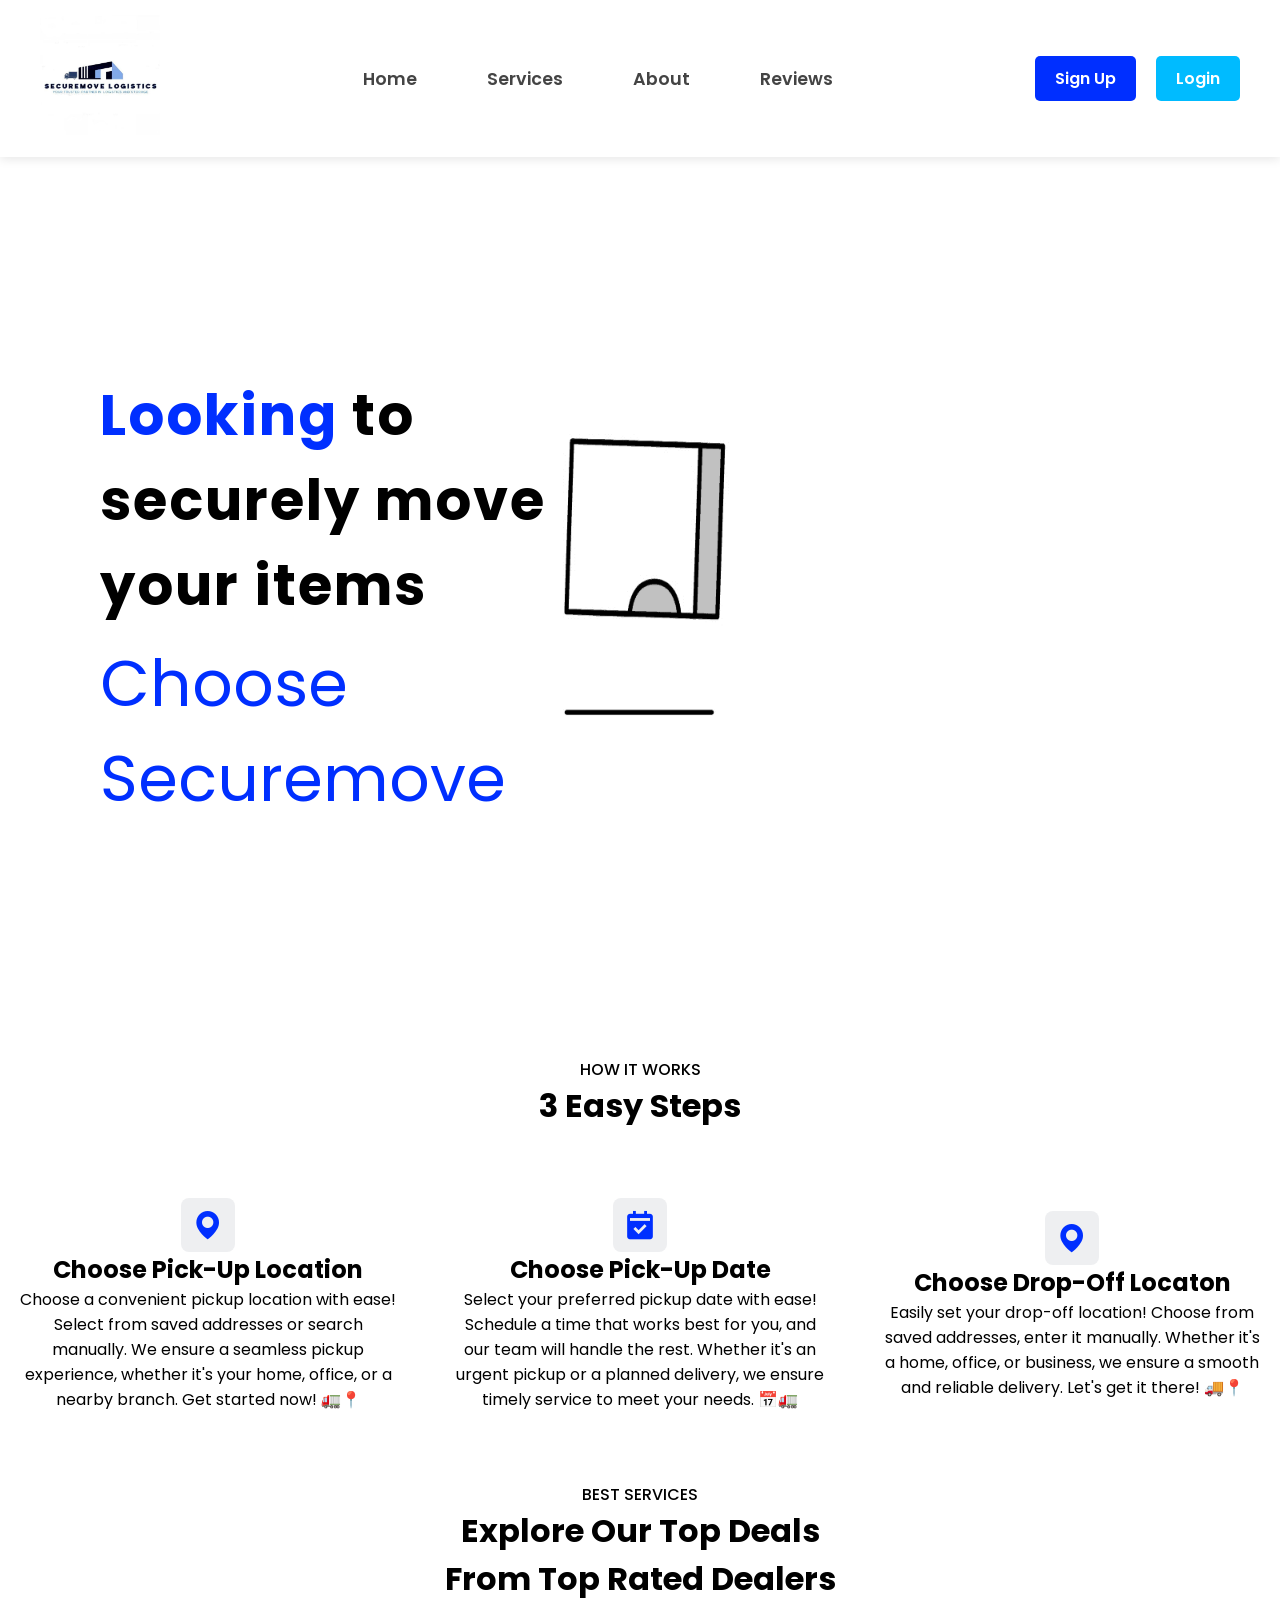
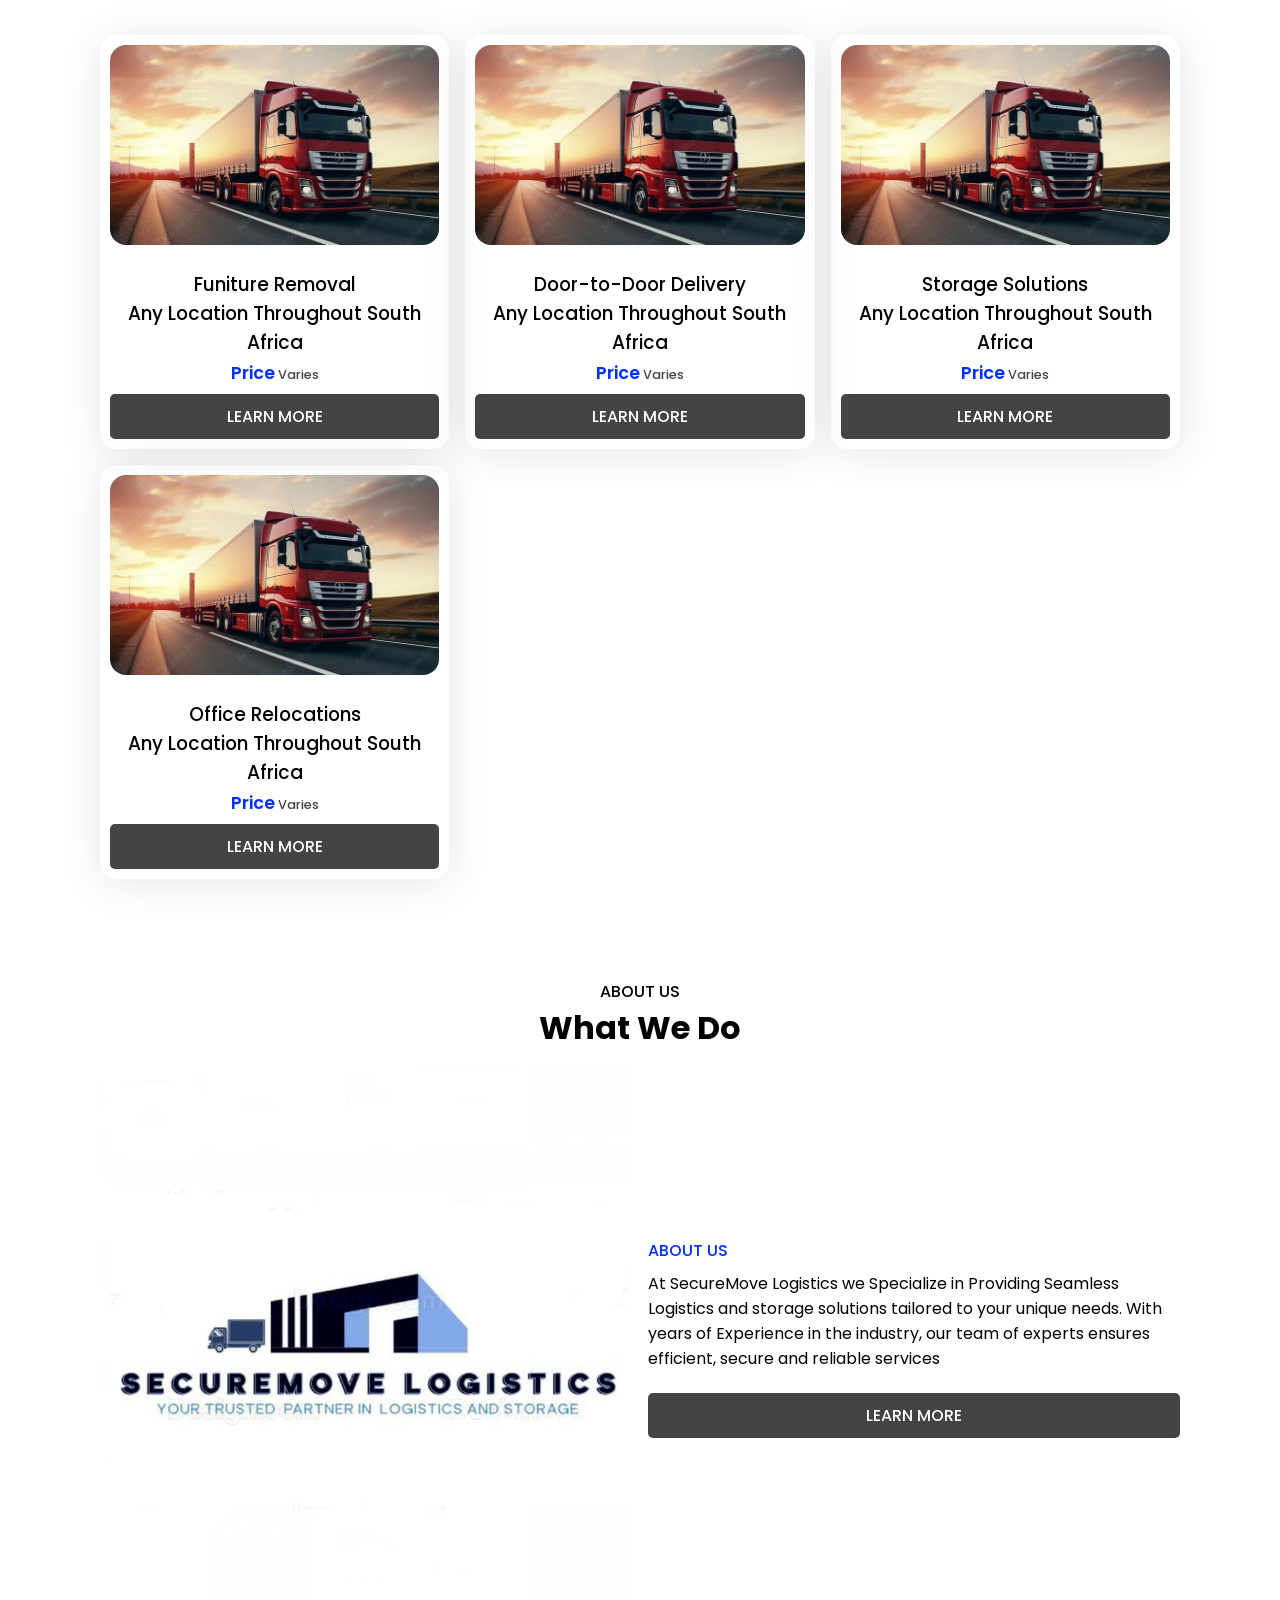
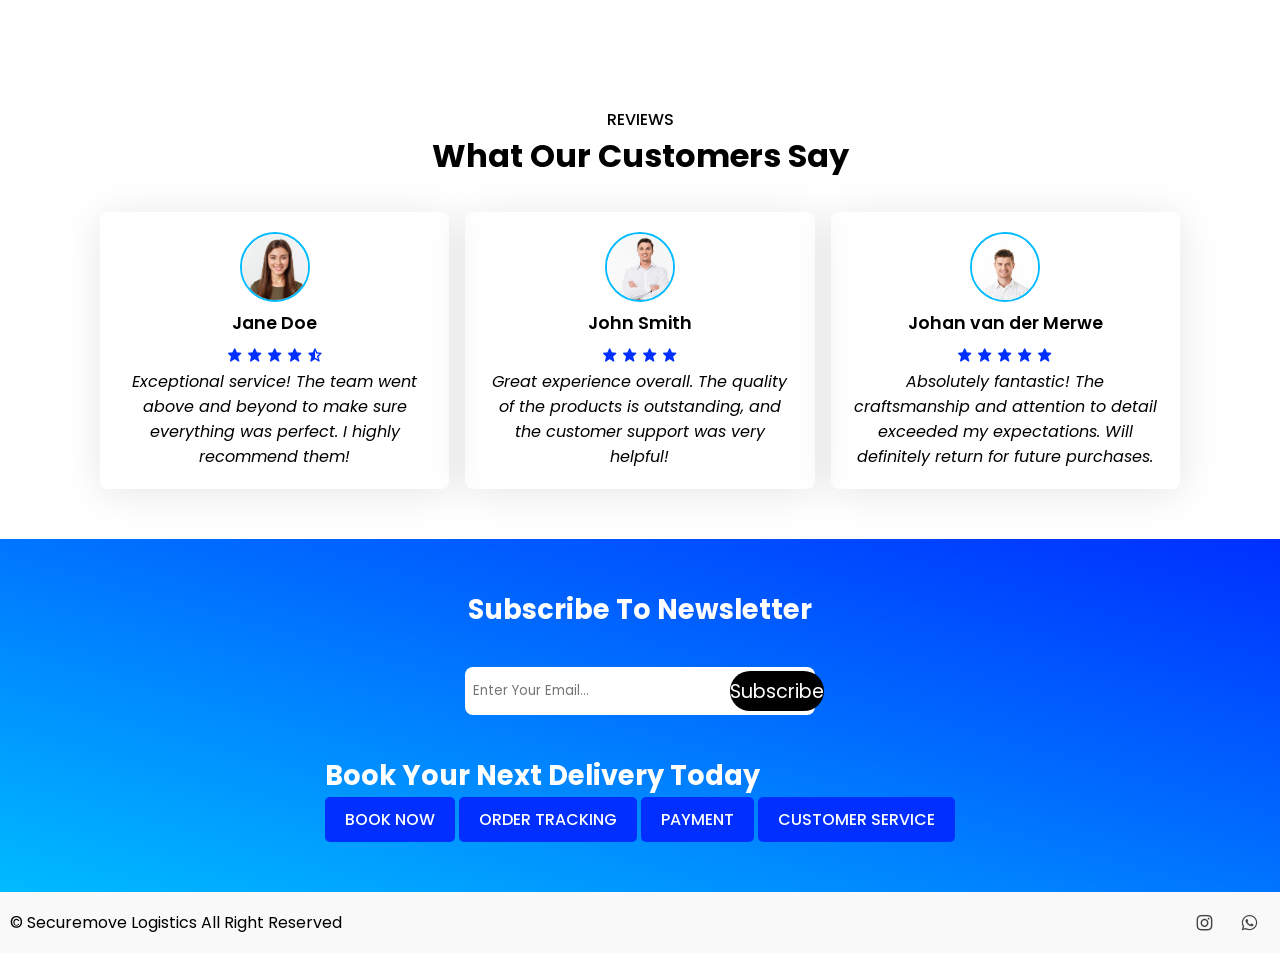
==== commit 7d446ae7: "Add files via upload" ====
--- a/index.html
+++ b/index.html
@@ -17,8 +17,6 @@
     <header>
         <a href="#" class="logo"><img src="img/logo.jpg" alt=""></a>
 
-        <div class="bx bx-menu" id="menu"></div>
-
         <ul class="navbar">
             <li><a href="#home">Home</a></li>
             <li><a href="#services">Services</a></li>
@@ -27,8 +25,8 @@
         </ul>
 
         <div class="header-btn">
-            <a href="signup.html" class="sign-up">Sign Up</a>
-            <a href="login.html" class="login">Login</a>
+            <a href="signuplogin.html" class="sign-up">Sign Up</a>
+            <a href="signuplogin.html" class="login">Login</a>
         </div>
     </header>
 
@@ -50,19 +48,19 @@
             <div class="box">
                 <i class="bx bxs-map "> </i>
                 <h2>Choose Pick-Up Location</h2>
-                <p>Lorem ipsum dolor sit amet consectetur adipisicing elit. Natus deleniti ex fugit labore magnam alias molestias, nobis rerum, quidem ipsum expedita temporibus reprehenderit accusamus sed maiores officiis debitis! Dolore, iste.</p>
+                <p>Choose a convenient pickup location with ease! Select from saved addresses or search manually. We ensure a seamless pickup experience, whether it's your home, office, or a nearby branch. Get started now! 🚛📍</p>
             </div>
 
             <div class="box">
                 <i class="bx bxs-calendar-check"></i>
                 <h2>Choose Pick-Up Date</h2>
-                <p>Lorem ipsum dolor sit amet consectetur adipisicing elit. Reprehenderit officia id ab recusandae. Totam cupiditate inventore alias quo aperiam, cum, minus tempore autem odio dolores doloremque reprehenderit ratione, nulla fuga!</p>
+                <p>Select your preferred pickup date with ease! Schedule a time that works best for you, and our team will handle the rest. Whether it's an urgent pickup or a planned delivery, we ensure timely service to meet your needs. 📅🚛</p>
             </div>
 
             <div class="box">
                 <i class="bx bxs-map"></i>
                 <h2>Choose Drop-Off Locaton</h2>
-                <p>Lorem ipsum dolor sit amet consectetur adipisicing elit. Reprehenderit officia id ab recusandae. Totam cupiditate inventore alias quo aperiam, cum, minus tempore autem odio dolores doloremque reprehenderit ratione, nulla fuga!</p>
+                <p>Easily set your drop-off location! Choose from saved addresses, enter it manually. Whether it's a home, office, or business, we ensure a smooth and reliable delivery. Let's get it there! 🚚📍</p>
             </div>
         </div>
 
@@ -144,58 +142,58 @@
         </div>
     </section>
 
-    <!--Reviews-->
-    <section class="reviews" id="reviews">
-        <div class="heading">
-            <span>Reviews</span>
-            <h1>Whats Our Customer Say</h1>
-        </div>
-        <div class="reviews-container">
-            <div class="box">
-                <div class="rev-img">
-                    <img src="images/rev1.jpeg" alt="">
-                </div>
-                <h2>John Doe</h2>
-                <div class="stars">
-                    <i class="bx bxs-star"></i>
-                    <i class="bx bxs-star"></i>
-                    <i class="bx bxs-star"></i>
-                    <i class="bx bxs-star"></i>
-                    <i class="bx bxs-star-half"></i>
-                </div>
-                <p>Lorem, ipsum dolor sit amet consectetur adipisicing elit. Debitis saepe aut, placeat quibusdam suscipit eos velit unde facilis earum, maiores modi. Expedita hic excepturi, odio aspernatur veritatis possimus sit atque?</p>
-            </div>
-
-            <div class="box">
-                <div class="rev-img">
-                    <img src="images/rev2.avif" alt="">
-                </div>
-                <h2>Jane Doe</h2>
-                <div class="stars">
-                    <i class="bx bxs-star"></i>
-                    <i class="bx bxs-star"></i>
-                    <i class="bx bxs-star"></i>
-                    <i class="bx bxs-star"></i>
-                </div>
-                <p>Lorem, ipsum dolor sit amet consectetur adipisicing elit. Debitis saepe aut, placeat quibusdam suscipit eos velit unde facilis earum, maiores modi. Expedita hic excepturi, odio aspernatur veritatis possimus sit atque?</p>
-            </div>
-
-            <div class="box">
-                <div class="rev-img">
-                    <img src="images/rev3.jpeg" alt="">
-                </div>
-                <h2>Smith Doe</h2>
-                <div class="stars">
-                    <i class="bx bxs-star"></i>
-                    <i class="bx bxs-star"></i>
-                    <i class="bx bxs-star"></i>
-                    <i class="bx bxs-star"></i>
-                    <i class="bx bxs-star"></i>
-                </div>
-                <p>Lorem, ipsum dolor sit amet consectetur adipisicing elit. Debitis saepe aut, placeat quibusdam suscipit eos velit unde facilis earum, maiores modi. Expedita hic excepturi, odio aspernatur veritatis possimus sit atque?</p>
-            </div>
-        </div>
-    </section>
+   <!--Reviews-->
+<section class="reviews" id="reviews">
+    <div class="heading">
+        <span>Reviews</span>
+        <h1>What Our Customers Say</h1>
+    </div>
+    <div class="reviews-container">
+        <div class="box">
+            <div class="rev-img">
+                <img src="img/rev1.jpeg" alt="">
+            </div>
+            <h2>Jane Doe</h2>
+            <div class="stars">
+                <i class="bx bxs-star"></i>
+                <i class="bx bxs-star"></i>
+                <i class="bx bxs-star"></i>
+                <i class="bx bxs-star"></i>
+                <i class="bx bxs-star-half"></i>
+            </div>
+            <p>Exceptional service! The team went above and beyond to make sure everything was perfect. I highly recommend them!</p>
+        </div>
+
+        <div class="box">
+            <div class="rev-img">
+                <img src="img/rev2.avif" alt="">
+            </div>
+            <h2>John Smith</h2>
+            <div class="stars">
+                <i class="bx bxs-star"></i>
+                <i class="bx bxs-star"></i>
+                <i class="bx bxs-star"></i>
+                <i class="bx bxs-star"></i>
+            </div>
+            <p>Great experience overall. The quality of the products is outstanding, and the customer support was very helpful!</p>
+        </div>
+
+        <div class="box">
+            <div class="rev-img">
+                <img src="img/rev3.jpeg" alt="">
+            </div>
+            <h2>Johan van der Merwe</h2>
+            <div class="stars">
+                <i class="bx bxs-star"></i>
+                <i class="bx bxs-star"></i>
+                <i class="bx bxs-star"></i>
+                <i class="bx bxs-star"></i>
+                <i class="bx bxs-star"></i>
+            </div>
+            <p>Absolutely fantastic! The craftsmanship and attention to detail exceeded my expectations. Will definitely return for future purchases.</p>
+        </div>
+    </div>
+</section>
 
    <!--NewsLetter-->
    <section class="newsletter">
@@ -219,18 +217,25 @@
 <div class="copyright">
     <p> &#169; Securemove Logistics All Right Reserved</p>
     <div class="social">
-        <a href="#" i class="bx bxl-facebook"></i></a>
-        <a href="#" i class="bx bxl-twitter"></i></a>
         <a href="https://www.instagram.com/securemove_logistics/" i class="bx bxl-instagram"></i></a>
+        <a href="https://wa.me/27793868100" target="_blank" i class="bx bxl-whatsapp"></a>
     </div>
 </div>
 
 <!-- JavaScript -->
 <script>
     document.getElementById("subscribeBtn").addEventListener("click", function(event) {
-        event.preventDefault();  // Prevent the default link behavior
-        document.getElementById("responseMessage").textContent = "Thank you for subscribing! You are now subscribed and will receive emails on business offers, services, and much more...";
+        event.preventDefault();  // Prevent default link behavior
+
+        let messageElement = document.getElementById("responseMessage");
+        messageElement.textContent = "Thank you for subscribing! You are now subscribed and will receive emails on business offers, services, and much more...";
+
+        // Clear the message after 3 seconds (3000ms)
+        setTimeout(() => {
+            messageElement.textContent = "";
+        }, 3000);
     });
 </script>
+
 </body>
 </html>
--- a/style.css
+++ b/style.css
@@ -1,6 +1,7 @@
 /* Google Fonts */
-@import url("https://fonts.googleapis.com/css2?family=Poppins:wght@200;300;400;500;600;700&dsiplay=swap");
-*{
+@import url("https://fonts.googleapis.com/css2?family=Poppins:wght@200;300;400;500;600;700&display=swap");
+
+* {
     margin: 0;
     padding: 0;
     box-sizing: border-box;
@@ -8,34 +9,37 @@
     scroll-behavior: smooth;
     list-style: none;
     text-decoration: none;
-    font-family: "Poppins",sans-serif;
-}
-:root{
+    font-family: "Poppins", sans-serif;
+}
+
+:root {
     --second-color: #00bbff;
     --main-color: #002fff;
     --text-color: #444;
-    --gradinet: linear-gradient(#002fff, #00bbff);
+    --gradient: linear-gradient(#002fff, #00bbff);
+    --transition-speed: 0.3s ease;
 }
 
 /* Custom Scroll Bar */
-html::-webkit-scrollbar{
-    width: 0.5rem;    
-}
-
-html::-webkit-scrollbar-track{
+html::-webkit-scrollbar {
+    width: 0.5rem;
+}
+
+html::-webkit-scrollbar-track {
     background: transparent;
 }
 
-html::-webkit-scrollbar-thumb{
+html::-webkit-scrollbar-thumb {
     background: var(--text-color);
     border-radius: 5rem;
 }
 
-section{
+section {
     padding: 50px 100px;
-}
-
-header{
+    transition: padding 0.3s ease;
+}
+
+header {
     position: fixed;
     width: 100%;
     top: 0;
@@ -46,169 +50,195 @@
     justify-content: space-between;
     background: #eeeff1;
     padding: 15px 100px;
-}
-
-.logo img{
+    box-shadow: 0 2px 10px rgba(0, 0, 0, 0.1);
+    transition: background 0.3s ease;
+}
+
+header:hover {
+    background: var(--gradient);
+}
+
+.logo img {
     width: 90px;
-}
-
-.navbar{
-    display: flex;
-}
-
-.navbar li{
+    transition: transform 0.3s ease;
+}
+
+.logo img:hover {
+    transform: scale(1.1);
+}
+
+.navbar {
+    display: flex;
+}
+
+.navbar li {
     position: relative;
 }
 
-.navbar a{
+.navbar a {
     font-size: 1rem;
     padding: 10px 20px;
     color: var(--text-color);
     font-weight: 500;
-}
-
-.navbar a::after{
-   content: "";
-   width: 0;
-   height: 3px;
-   background: var(--gradinet);
-   position: absolute;
-   bottom: -4px;
-   left: 0;
-   transition: 0.5s;
-}
-
-.navbar a:hover::after{
+    transition: color 0.3s ease;
+}
+
+.navbar a::after {
+    content: "";
+    width: 0;
+    height: 3px;
+    background: var(--gradient);
+    position: absolute;
+    bottom: -4px;
+    left: 0;
+    transition: width 0.5s ease;
+}
+
+.navbar a:hover::after {
     width: 100%;
 }
 
-#menu-icon{
-    font-size: 24px;
-    cursor: pointer;
-    z-index: 10001;
-    display: none;
-}
-
-.header-btn a{
+.navbar a:hover {
+    color: var(--main-color);
+}
+
+
+.header-btn a {
     padding: 10px 20px;
     color: var(--text-color);
     font-weight: 500;
-}
-
-.header-btn .login{
+    transition: background-color 0.3s ease;
+}
+
+.header-btn .login {
     background-color: var(--main-color);
     color: #fff;
-    border-radius: 0.5rem;   
-}
-
-.header-btn .login:hover{
+    border-radius: 0.5rem;
+    transition: background-color 0.3s ease;
+}
+
+.header-btn .login:hover {
     background-color: var(--second-color);
 }
 
-.home{
+.home {
     width: 100%;
     min-height: 100vh;
     position: relative;
-    background: url(img/inside-truck-vid.gif);
-    background-repeat: no-repeat; 
+    background: url(img/original-54e6c1d18d61f8f8aa2ed95caaf197ae.gif);
+    background-repeat: no-repeat;
     background-position: center right;
     background-size: cover;
     display: grid;
     align-items: center;
     grid-template-columns: repeat(2, 1fr);
-}
-
-.text h1{
+    transition: background-position 0.3s ease;
+}
+
+.home:hover {
+    background-position: center center;
+}
+
+.text h1 {
     font-size: 3.5rem;
-    letter-spacing: 2px; 
-    color: #fff;
-}
-
-.text span{
-    color: var(--main-color);
-}
-
-.text p{
-    margin: 00.5rem 0 1rem;
+    letter-spacing: 2px;
+    color: black;
+    animation: fadeIn 1s ease-out;
+}
+
+.text span {
+    color: var(--main-color);
+}
+
+.text p {
+    margin: 0.5rem 0 1rem;
     color: var(--main-color);
     font-size: 4rem !important;
 }
 
-
-
-.heading{
-    text-align: center;
-}
-
-.heading span{
+.heading {
+    text-align: center;
+}
+
+.heading span {
     font-weight: 500;
     text-transform: uppercase;
 }
 
-.heading h1{
+.heading h1 {
     font-size: 2rem;
 }
 
-.ride-container{
+.ride-container {
     display: grid;
     align-items: center;
     grid-template-columns: repeat(auto-fit, minmax(250px, auto));
     gap: 1rem;
     margin-top: 3rem;
-}
-
-.ride-container .box{
+    animation: fadeInUp 0.8s ease-out;
+}
+
+.ride-container .box {
     text-align: center;
     padding: 20px;
-}
-
-.ride-container .box .bx{
+    transition: transform 0.3s ease, background-color 0.3s ease;
+}
+
+.ride-container .box .bx {
     font-size: 34px;
     padding: 10px;
     background: #eeeff1;
     border-radius: 0.5rem;
     color: var(--main-color);
-}
-
-.ride-container .box h2{
-    font-size: 1.3rem;
-    font-weight: 500;
-    margin: 1.4rem 0 0.5rem;
-}
-
-.ride-container .box .bx:hover, .ride-container .box .bxs-calendar-check{
-    background: var(--gradinet);
-    color: #fff; 
-}
-
-.services-container{
+    transition: background-color 0.3s ease, transform 0.3s ease;
+}
+
+.ride-container .box:hover .bx {
+    background: var(--gradient);
+    color: #fff;
+    transform: scale(1.05);
+}
+
+.services-container {
     display: grid;
     grid-template-columns: repeat(auto-fit, minmax(300px, auto));
     gap: 1rem;
     margin-top: 2rem;
 }
 
-.services-container .box{
+.services-container .box {
     text-align: center;
     padding: 10px;
     border-radius: 1rem;
-    box-shadow: 1px 4px 41px rgba(0,0,0,0.1);
-}
-
-.services-container .box .box-img{
+    box-shadow: 1px 4px 41px rgba(0, 0, 0, 0.1);
+    transition: transform 0.3s ease, box-shadow 0.3s ease;
+}
+
+.services-container .box:hover {
+    transform: translateY(-5px);
+    box-shadow: 1px 6px 60px rgba(0, 0, 0, 0.2);
+}
+
+.services-container .box .box-img {
     width: 100%;
     height: 200px;
-}
-
-.services-container .box .box-img img{
+    transition: transform 0.3s ease;
+}
+
+.services-container .box .box-img img {
     width: 100%;
     height: 100%;
     border-radius: 1rem;
     object-fit: cover;
     object-position: center;
-}
-
-.services-container .box p{
+    transition: transform 0.3s ease;
+}
+
+.services-container .box:hover .box-img img {
+    transform: scale(1.05);
+}
+
+.services-container .box p {
     padding: 0 10px;
     border: 1px solid var(--text-color);
     width: 58px;
@@ -216,85 +246,89 @@
     margin: 1rem 0 1rem;
 }
 
-.services-container .box h3{
+.services-container .box h3 {
     font-weight: 500;
 }
 
-.services-container .box h2{
+.services-container .box h2 {
     font-size: 1.1rem;
     font-weight: 600;
     color: var(--main-color);
     margin: 0.2rem 0 0.5rem;
 }
 
-.services-container .box h2 span{
+.services-container .box h2 span {
     font-size: 0.8rem;
     font-weight: 500;
     color: var(--text-color);
 }
 
-.services-container .box .btn{
+.services-container .box .btn {
     display: flex;
     justify-content: center;
     background: var(--text-color);
     color: #fff;
     padding: 10px;
     border: 0.5rem;
-}
-
-.services-container .box .btn:hover{
+    transition: background-color 0.3s ease;
+}
+
+.services-container .box .btn:hover {
     background: var(--main-color);
 }
 
-.about-container{
+.about-container {
     display: grid;
     grid-template-columns: repeat(2, 1fr);
     margin-top: 2rem;
     align-items: center;
     gap: 1rem;
     margin-top: 1rem;
-}
-
-.about-img img{
+    animation: fadeInUp 0.8s ease-out;
+}
+
+.about-img img {
     width: 100%;
 }
 
-.about-text span{
+.about-text span {
     font-weight: 500;
     color: var(--main-color);
     text-transform: uppercase;
 }
 
-.about-text p{
+.about-text p {
     margin: 0.5rem 0 1.4rem;
 }
 
-.about-text .btn{
-    display: flexbox;
+.about-text .btn {
+    display: flex;
     justify-content: center;
     background: var(--text-color);
     color: #fff;
     padding: 10px 20px;
     border: 0.5rem;
-}
-
-.about-text .btn:hover{
+    transition: background-color 0.3s ease;
+}
+
+.about-text .btn:hover {
     background: var(--main-color);
 }
 
-.reviews-container{
+.reviews-container {
     display: grid;
     grid-template-columns: repeat(auto-fit, minmax(250px, auto));
     gap: 1rem;
     margin-top: 2rem;
 }
 
-.rev-img{
+.rev-img {
     width: 70px;
     height: 70px;
-}
-
-.rev-img img{
+    transition: transform 0.3s ease;
+}
+
+.rev-img img {
     width: 100%;
     height: 100%;
     border-radius: 50%;
@@ -303,44 +337,53 @@
     border: 2px solid var(--second-color);
 }
 
-.reviews-container .box{
+.rev-img:hover img {
+    transform: scale(1.1);
+}
+
+.reviews-container .box {
     display: flex;
     flex-direction: column;
     align-items: center;
     text-align: center;
     padding: 20px;
-    box-shadow: 1px 4px 41px rgba(0,0,0,0.1);
+    box-shadow: 1px 4px 41px rgba(0, 0, 0, 0.1);
     border-radius: 0.5rem;
-}
-
-.reviews-container .box h2{
+    transition: transform 0.3s ease;
+}
+
+.reviews-container .box:hover {
+    transform: translateY(-5px);
+}
+
+.reviews-container .box h2 {
     font-weight: 600;
     font-size: 1.1rem;
     margin: 0.5rem 0 0.5rem;
 }
 
-.reviews-container .box p{
+.reviews-container .box p {
     font-style: italic;
 }
 
-.reviews-container .box .stars .bx{
-    color: var(--main-color);
-}
-
-.newsletter{
-    background: linear-gradient(to top right, var(--second-color),var(--main-color));
+.reviews-container .box .stars .bx {
+    color: var(--main-color);
+}
+
+.newsletter {
+    background: linear-gradient(to top right, var(--second-color), var(--main-color));
     display: flex;
     flex-direction: column;
     align-items: center;
     gap: 20px;
 }
 
-.newsletter h2{
+.newsletter h2 {
     color: #fff;
     font-size: 1.7rem;
 }
 
-.newsletter .box{
+.newsletter .box {
     margin-top: 1rem;
     background: #fff;
     border-radius: 0.5rem;
@@ -348,18 +391,15 @@
     width: 350px;
     display: flex;
     justify-content: space-between;
-}
-
-.newsletter .box input{
+    transition: transform 0.3s ease;
+}
+
+.newsletter .box input {
     border: none;
     outline: none;
 }
 
-.newsletter .box .subscribeBtn{
-  /*  background: black;
-    color: #fff;
-    padding: 8px 20px;
-    border-radius: 0.5rem; */
+.newsletter .box .subscribeBtn {
     background-color: black;
     display: flex;
     justify-content: center;
@@ -371,10 +411,14 @@
     font-size: 1.2rem;
     color: white;
     text-decoration: none;
-
-}
-
-.copyright{
+    transition: background-color 0.3s ease;
+}
+
+.newsletter .box .subscribeBtn:hover {
+    background-color: var(--main-color);
+}
+
+.copyright {
     padding: 10px;
     display: flex;
     justify-content: space-between;
@@ -382,142 +426,71 @@
     background: var(--background-color);
 }
 
-.social a{
+.social a {
     color: var(--text-color);
     padding: 10px;
     font-size: 21px;
-}
-
-.social a:hover{
+    transition: color 0.3s ease;
+}
+
+.social a:hover {
     color: var(--second-color);
 }
 
-
+/* Animations */
+@keyframes fadeIn {
+    0% {
+        opacity: 0;
+        transform: translateY(20px);
+    }
+    100% {
+        opacity: 1;
+        transform: translateY(0);
+    }
+}
+
+@keyframes fadeInUp {
+    0% {
+        opacity: 0;
+        transform: translateY(30px);
+    }
+    100% {
+        opacity: 1;
+        transform: translateY(0);
+    }
+}
 
 /* Making Responsive */
-
-@media (max-width:991px){
-    header{
+@media (max-width: 991px) {
+    header {
         padding: 18px 40px;
     }
-    section{
+    section {
         padding: 50px 40px;
     }
 }
 
-@media (max-width: 881){
-    .home{
-        background-position: left;
-    }
-    .form-container{
-        bottom: 0.2rem;
-        left: 40px;
-    }
-}
-
-@media (max-width: 768){
-    header{
+@media (max-width: 768px) {
+    header {
         padding: 11px 40px;
     }
-    #menu-icon{
+    #menu-icon {
         display: initial;
     }
-    .login{
-        display: none;
-    }
-    .text h21{
-        font-size: 2.5rem;
-    }
-    .home{
+    .home {
         grid-template-columns: 1fr;
     }
-    .form-container form{
-        position: unset;
-    }
-    header .navbar{
-        position: absolute;
-        top: -500px;
-        left: 0;
-        right: 0;
-        display: flex;
-        flex-direction: column;
-        background: #fff;
-        box-shadow: 0 4px 4px rgba(0,0,0,0.1);
-        transition: 0.2s ease;
-        text-align: left;
-    }
-    .navbar.active{
+    .navbar.active {
         top: 100%;
     }
-    .navbar a{
-        padding: 1rem;
-        border-left: 2px solid var(--main-color);
-        margin: 1rem;
-        display: block;
-    }
-    .navbar a:hover{
-        background: var(--main-color);
-        color: #fff;
-        border: none;
-    }
-    .navbar a::after{
-        display: none;
-    }
-    .heading span{
+    .heading span {
         font-size: 0.9rem;
-        font-weight: 600;
-    }
-    .heading h1{
+    }
+    .heading h1 {
         font-size: 1.3rem;
     }
-    .about-container{
-        grid-template-columns: 1fr;
-        text-align: center;
-    }
-    .about-img{
-        padding: 1rem;
-        order: 2;
-    }
-}
-
-@media (max-width: 568px){
-    .copyright{
-        flex-direction: column;
-    }
-    .newsletter .box{
-        width: 284px;
-    }
-    .form-container{
-        padding-top: 2rem;
-    }
-}
-
-@media (max-width: 350px){
-    header{
-        padding: 3px 14px;
-    }
-    section{
-        padding: 50px 14px;
-    }
-
-    .logo img{
-        width: 30px;
-    }
-    .header-btn .login{
-        padding: 7px 10px;
-        font-size: 14px;
-        font-weight: 400;
-    }
-    .text h1{
-        font-size: 2rem;
-    }
-    .form-container{
-        padding-top: 2rem;
-    }
-    .services-container{
-        grid-template-columns: repeat(auto-fit,minmax(254px,auto));
-    }
-}
+}
+
 
 /*AcceptReject*/
 
@@ -614,101 +587,6 @@
     }
 }
 
-
-/* Booking*/
-
-/* Transport Request Section */
-.transport-request {
-    background: #f9f9f9;
-    padding: 60px 100px;
-}
-
-.request-container {
-    max-width: 900px;
-    margin: auto;
-    background: white;
-    padding: 30px;
-    border-radius: 10px;
-    box-shadow: 0 4px 8px rgba(0, 0, 0, 0.1);
-}
-
-.request-form {
-    display: grid;
-    gap: 20px;
-}
-
-.customer-info,
-.location-info,
-.additional-info {
-    background: #fff;
-    padding: 20px;
-    border-radius: 8px;
-    box-shadow: 0 2px 10px rgba(0, 0, 0, 0.1);
-}
-
-h2 {
-    font-size: 1.5rem;
-    color: var(--main-color);
-    margin-bottom: 15px;
-}
-
-/* Input Fields */
-label {
-    display: block;
-    font-weight: 500;
-    margin-bottom: 5px;
-    color: var(--text-color);
-}
-
-input,
-textarea {
-    width: 100%;
-    padding: 10px;
-    border: 1px solid #ccc;
-    border-radius: 5px;
-    font-size: 1rem;
-}
-
-textarea {
-    resize: none;
-    height: 100px;
-}
-
-/* Submit Button */
-.request-btn {
-    text-align: center;
-    margin-top: 20px;
-}
-
-.btn {
-    background: var(--main-color);
-    color: white;
-    padding: 12px 20px;
-    font-size: 1rem;
-    border-radius: 5px;
-    font-weight: 600;
-    transition: 0.3s ease;
-    cursor: pointer;
-}
-
-.btn:hover {
-    background: var(--second-color);
-}
-
-/* Responsive Design */
-@media (max-width: 768px) {
-    .transport-request {
-        padding: 40px 20px;
-    }
-
-    .request-container {
-        padding: 20px;
-    }
-
-    .btn {
-        width: 100%;
-    }
-}
 
 
 /* Branch2Branch */
@@ -1742,7 +1620,7 @@
 }
 
 footer .social a {
-    color: var(--main-color);
+    color: var(--text-color);
     font-size: 1.5rem;
     margin: 0 10px;
     transition: color 0.3s;
@@ -1786,39 +1664,4 @@
 
 
 
-/* End Content */
-
-.end-content{
-    background: var(--gradient2);
-    color: white;
-    padding: 60px 100px;
-    display: flex;
-    justify-content: space-between;
-    align-items: center;
-}
-
-.end-content-box {
-    display: flex;
-    justify-content: center;
-    gap: 2rem; /* Adjust spacing */
-}
-
-.end-content-box h2{
-    margin-bottom: 20px;
-    color: white;
-}
-
-.end-content-box .btn {
-    background-color: black;
-    display: flex;
-    justify-content: center;
-    align-items: center;
-    width: 200px;
-    height: 40px;
-    border-radius: 2rem;
-    cursor: pointer;
-    font-size: 1rem;
-    color: white;
-    text-decoration: none;
-}
-
+
